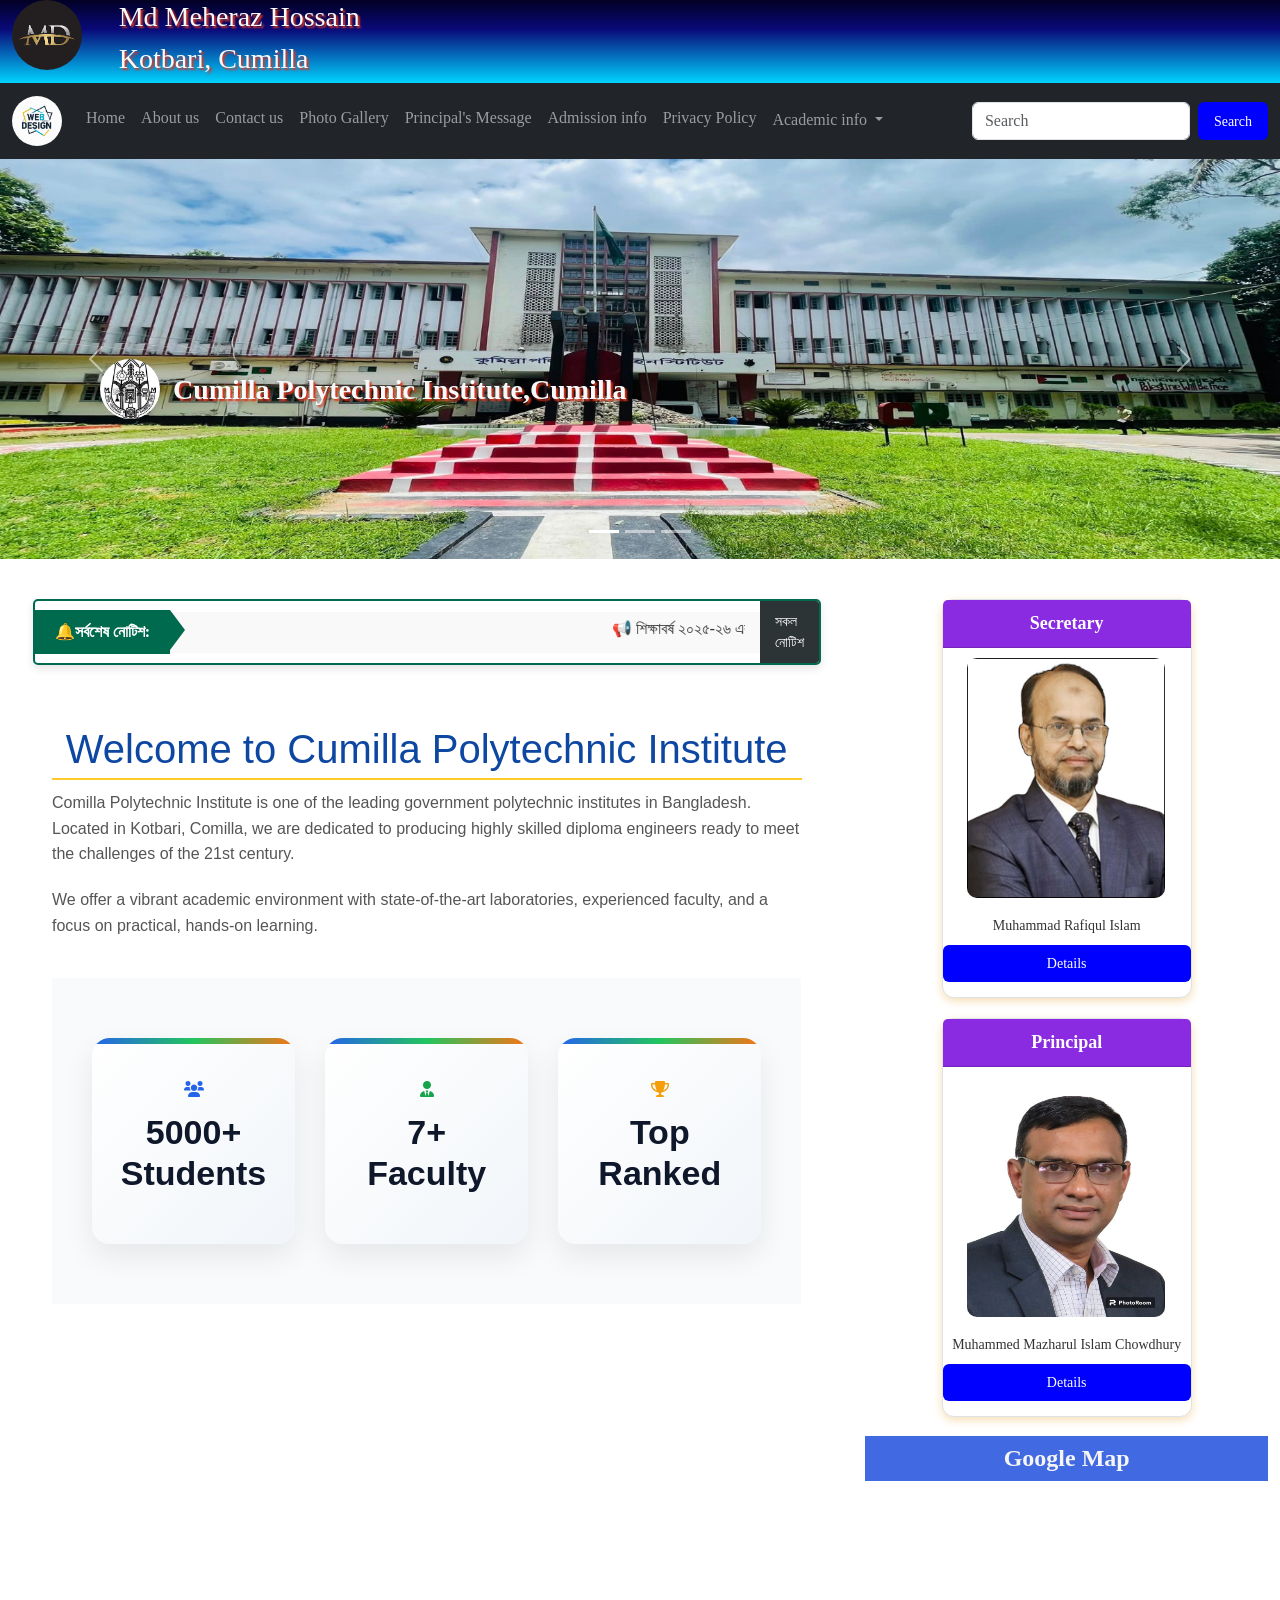
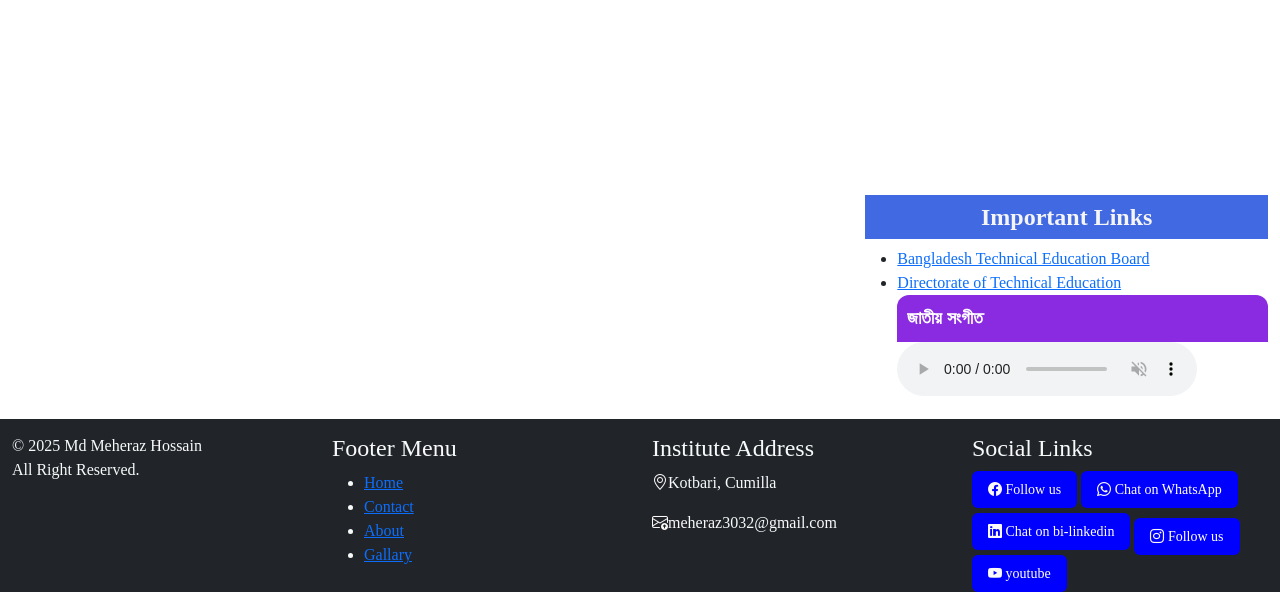
==== index.html @ 3ea8db89 "Add files via upload" ====
<!doctype html>
<html lang="en">

<head>
  <meta charset="utf-8">
  <meta name="viewport" content="width=device-width, initial-scale=1">
  <title>Project-01</title>
  <link rel="stylesheet" href="mehe.css">
  <link rel="stylesheet" href="https://cdnjs.cloudflare.com/ajax/libs/font-awesome/6.0.0/css/all.min.css">
  <link rel="stylesheet" href="https://cdn.jsdelivr.net/npm/bootstrap-icons@1.13.1/font/bootstrap-icons.min.css">
  <link href="https://cdn.jsdelivr.net/npm/bootstrap@5.3.8/dist/css/bootstrap.min.css" rel="stylesheet"
    integrity="sha384-sRIl4kxILFvY47J16cr9ZwB07vP4J8+LH7qKQnuqkuIAvNWLzeN8tE5YBujZqJLB" crossorigin="anonymous">

  <style>
    body {
      font-family: 'Times New Roman', Times, serif;
    }

    .card {
      width: 250px;
      background-color: #ffffff;
      border: 1px solid #dee2e6;
      border-radius: 12px;
      text-align: center;
      box-shadow: 0 3px 10px wheat;
      padding-bottom: 15px;
      margin: 20px auto;
    }

    .card-header {
      background-color: blueviolet;
      color: white;
      font-size: 18px;
      font-weight: 600;
      padding: 10px;
      border-radius: 12px 12px 0 0;
    }

    .card img {
      width: 80%;
      height: 240px;
      border-radius: 10px;
      margin: 10px 24px;
    }

    .card h4 {
      font-size: 14px;
      margin: 10px 0;
      color: #333333;
    }

    .btn {
      background-color: blue;
      color: white;
      border: none;
      border-radius: 6px;
      padding: 8px 16px;
      cursor: pointer;
      font-size: 14px;
    }

    i.bi.bi {
      color: rgb(250, 248, 248);
    }

    i.bi-youtube {
      color: rgb(244, 247, 244);
    }

    .btn:hover {
      background-color: #00b4d8;
    }
  </style>
</head>



<body>
  <!-- Header Start Here -->
  <div class="container-fluid bgc">
    <div class="row">
      <div class="col-md-1">
        <img src="image/Logo.png" class="img-fluid rounded-pill" width="70" alt="">
      </div>
      <div class="col-md-11">
        <h3 class="text-light title">Md Meheraz Hossain</h3>
        <h3 class="text-light title">Kotbari, Cumilla</h3>
      </div>
    </div>
  </div>



  <!-- Navber Start Here -->
  <nav class="navbar navbar-expand-sm navbar-dark bg-dark canva  sticky-top mx-0">
    <div class="container-fluid">
      <a class="navbar-brand" href="javascript:void(0)"><img src="image/Logo-02.jpg" class="img-fluid rounded-pill"
          width="50" alt=""></a>
      <button class="navbar-toggler" type="button" data-bs-toggle="collapse" data-bs-target="#mynavbar">
        <span class="navbar-toggler-icon"></span>
      </button>
      <div class="collapse navbar-collapse" id="mynavbar">
        <ul class="navbar-nav me-auto">
          <li class="nav-item">
            <a class="nav-link" href="index.html">
              <h6>Home</h6>
            </a>
          </li>
          <li class="nav-item">
            <a class="nav-link" href="About.html">
              <h6>About us</h6>
            </a>
          </li>
          <li class="nav-item">
            <a class="nav-link" href="contact.html">
              <h6>Contact us</h6>
            </a>
          </li>
          <li class="nav-item">
            <a class="nav-link" href="photo-gallery.html">
              <h6>Photo Gallery</h6>
            </a>
          </li>
          <li class="nav-item">
            <a class="nav-link" href="principal.html">
              <h6>Principal's Message</h6>
            </a>
          </li>
           <li class="nav-item">
            <a class="nav-link" href="Admission.html">
              <h6>Admission info</h6>
            </a>
          </li>
          <li class="nav-item">
            <a class="nav-link" href="privacy-policy.html">
              <h6>Privacy Policy</h6>
            </a>
          </li>
          <li class="nav-item dropdown">
            <a class="nav-link dropdown-toggle" href="#" role="button" data-bs-toggle="dropdown" aria-expanded="false">
              Academic info
            </a>

            <ul class="dropdown-menu">
              <li><a class="dropdown-item" href="calender.html">Academic Calender </a></li>
              <li><a class="dropdown-item" href="departments.html">Depertments</a></li>
              <li><a class="dropdown-item" href="faculty.html">Faculty Member</a></li>
              <li><a class="dropdown-item" href="Notice & News.html">Notice & News</a></li>
              <li>
                <hr class="dropdown-divider">
              </li>
              <li><a class="dropdown-item" href="#">Something else here</a></li>
            </ul>
          </li>
        </ul>

        <form class="d-flex">
          <input class="form-control me-2" type="text" placeholder="Search">
          <button class="btn btn-primary" type="button">Search</button>
        </form>
      </div>
    </div>
  </nav>
  <!-- Navber End Here -->



  <!-- Carousel -->
  <div class="position">
    <div id="demo" class="carousel slide banner" data-bs-ride="carousel">

      <!-- Indicators/dots -->
      <div class="carousel-indicators">
        <button type="button" data-bs-target="#demo" data-bs-slide-to="0" class="active"></button>
        <button type="button" data-bs-target="#demo" data-bs-slide-to="1"></button>
        <button type="button" data-bs-target="#demo" data-bs-slide-to="2"></button>
      </div>

      <!-- The slideshow/carousel -->
      <div class="carousel-inner logo_banner">
        <div class="carousel-item active">
          <img src="image/cpi1.jpg" alt="Los Angeles" class="d-block w-100" width="400" height="400">
        </div>
        <div class="carousel-item">
          <img src="image/cpi2.jpg" alt="Chicago" class="d-block w-100" width="400" height="400">
        </div>
        <div class="carousel-item">
          <img src="image/cpi3.jpg" alt="New York" class="d-block w-100" width="400" height="400">
        </div>
      </div>

      <!-- Left and right controls/icons -->
      <button class="carousel-control-prev" type="button" data-bs-target="#demo" data-bs-slide="prev">
        <span class="carousel-control-prev-icon"></span>
      </button>
      <button class="carousel-control-next" type="button" data-bs-target="#demo" data-bs-slide="next">
        <span class="carousel-control-next-icon"></span>
      </button>
    </div>

    <!-- Carousel end Here -->

    <div class="site_logo">
      <img src="image/Cumilla Logo.jpeg" width="60" height="60" class="img-fluid rounded-pill" alt="">
      <h3 class="text-light title">Cumilla Polytechnic Institute,Cumilla </h3>
    </div>
  </div>

  <!-- Main Content Start Here -->
  <div class="container-fluid" style="margin-top: 20px;">
    <div class="row">
      <div class="col-sm-8">
        <div class="notice-board-container">
          <div class="notice-label">
            <span class="bell-icon">🔔</span>সর্বশেষ নোটিশ:
          </div>
          <div class="notice-content">
            <marquee behavior="scroll" direction="left" onmouseover="this.stop();" onmouseout="this.start();">
              <a href="Admission.html" class="notice-link">📢 শিক্ষাবর্ষ ২০২৫-২৬ এর ডিপ্লোমা ইন ইঞ্জিনিয়ারিং ভর্তির
                আবেদন শুরু হয়েছে। বিস্তারিত জানতে এখানে ক্লিক করুন।</a>
              <span class="separator">|</span>
              <a href="#" class="notice-link">🕒 পরীক্ষার রুটিন ও ফলাফল সংক্রান্ত নোটিশ প্রকাশিত হয়েছে।</a>
            </marquee>
          </div>
          <div class="all-notice-btn">
            <a href="#">সকল নোটিশ</a>
          </div>
        </div>

        <style>
          .notice-board-container {
            display: flex;
            align-items: center;
            background: #fff;
            border: 2px solid #006a4e;
            /* সবুজ বর্ডার */
            border-radius: 5px;
            margin: 20px auto;
            max-width: 95%;
            overflow: hidden;
            box-shadow: 0 4px 8px rgba(0, 0, 0, 0.1);
          }

          .notice-label {
            background: #006a4e;
            color: white;
            padding: 10px 20px;
            font-weight: bold;
            white-space: nowrap;
            position: relative;
          }

          /* লেবেলের ডানপাশে একটি তীরের মতো ডিজাইন */
          .notice-label::after {
            content: "";
            position: absolute;
            right: -15px;
            top: 0;
            border-top: 20px solid transparent;
            border-bottom: 20px solid transparent;
            border-left: 15px solid #006a4e;
            z-index: 1;
          }

          .notice-content {
            flex-grow: 1;
            padding: 5px 15px;
            background: #f9f9f9;
          }

          .notice-link {
            text-decoration: none;
            color: #333;
            font-weight: 500;
            font-size: 16px;
            transition: color 0.3s;
          }

          .notice-link:hover {
            color: #d63031;
          }

          .separator {
            margin: 0 20px;
            color: #ccc;
          }

          .all-notice-btn a {
            background: #2d3436;
            color: white;
            text-decoration: none;
            padding: 10px 15px;
            font-size: 14px;
            display: block;
            transition: 0.3s;
          }

          .all-notice-btn a:hover {
            background: #000;
          }

          /* মোবাইল স্ক্রিনের জন্য অ্যাডজাস্টমেন্ট */
          @media (max-width: 768px) {
            .notice-label {
              padding: 8px 10px;
              font-size: 14px;
            }

            .notice-label::after {
              display: none;
            }
          }
        </style>


        <div class="row">
          <div class="col-sm-12">
            <div class="main-body">
              <section class="welcome-section">
                <h1>Welcome to Cumilla Polytechnic Institute</h1>
                <div class="underline"></div>
                <p>Comilla Polytechnic Institute is one of the leading government polytechnic institutes in Bangladesh.
                  Located in Kotbari, Comilla, we are dedicated to producing highly skilled diploma engineers ready to
                  meet the challenges of the 21st century.</p>
                <p>We offer a vibrant academic environment with state-of-the-art laboratories, experienced faculty, and
                  a focus on practical, hands-on learning.</p>
              </section>

              <div class="stats-container">
                <div class="card_grp">
                  <div class="icon blue-icon"><i class="fas fa-users"></i></div>
                  <h3>5000+ Students</h3>
                </div>
                <div class="card_grp">
                  <div class="icon blue-icon"><i class="fas fa-user-tie"></i></div>
                  <h3>7+ Faculty</h3>
                </div>
                <div class="card_grp">
                  <div class="icon blue-icon"><i class="fas fa-trophy"></i></div>
                  <h3>Top Ranked</h3>
                </div>
              </div>
            </div>

          </div>
        </div>
      </div>
      <div class="col-sm-4">
        <div class="sidebar text-center">
          <div class="card">
            <div class="card-header">Secretary</div>
            <img src="image/secretary.sir.jpg" width="100" height="100" alt="Secretary">
            <h4>Muhammad Rafiqul Islam</h4>
            <button class="btn">Details</button>
          </div>
        </div>

        <div class="sidebar text-center">
          <div class="card">
            <div class="card-header">Principal</div>
            <img src="image/principal img.jpeg" width="100" height="100" alt="Principal">
            <h4>Muhammed Mazharul Islam Chowdhury</h4>
            <button class="btn">Details</button>
          </div>
        </div>

        <div class="sidebar">
          <h4 class="p_ple">Google Map</h4>
          <iframe
            src="https://www.google.com/maps/embed?pb=!1m18!1m12!1m3!1d228.79051742431903!2d91.13673626066957!3d23.437069340367866!2m3!1f0!2f0!3f0!3m2!1i1024!2i768!4f13.1!3m3!1m2!1s0x37547f2f94fc6a39%3A0x3cc0e0e8cdfa942f!2sComputer%20Technology!5e0!3m2!1sen!2sbd!4v1760812159536!5m2!1sen!2sbd"
            width="400" height="300" style="border:0;" allowfullscreen="" loading="lazy"
            referrerpolicy="no-referrer-when-downgrade"></iframe>
        </div>

        <div class="sidebar">
          <h4 class="p_ple">Important Links</h4>
          <ul>
            <li><a href="https://bteb.gov.bd/">Bangladesh Technical Education Board</a></li>
            <li><a href="https://techedu.gov.bd/">Directorate of Technical Education</a></li>
            <div class="card-header">জাতীয় সংগীত</div>

            <audio controls autoplay muted>
              <source src="horse.ogg" type="audio/ogg">
              <source
                src="https://shed.portal.gov.bd/sites/default/files/files/shed.portal.gov.bd/page/252f2bf9_677f_48e7_8546_7cb5287d899d/bd_national_anthem.mp3"
                type="audio/mpeg">

            </audio>
          </ul>
        </div>
      </div>
    </div>
  </div>

  <!-- Footer Start Here -->
  <div class="container-fluid bg-dark text-light">
    <div class="row">
      <div style="margin-top: 15px;" class="col-md-3">
        © 2025 Md Meheraz Hossain
        <div>All Right Reserved.</div>
      </div>
      <div style="margin-top: 15px;" class="col-md-3">
        <h4>Footer Menu</h4>
        <ul>

          <li><a href="index.html">Home</a></li>
          <li><a href="contact.html">Contact</a></li>
          <li><a href="about.html">About</a></li>
          <li><a href="photo-gallery.html">Gallary</a></li>
        </ul>
      </div>
      <div style="margin-top: 15px;" class="col-md-3">
        <h4>Institute Address</h4>
        <p><i class="bi bi-geo-alt"></i>Kotbari, Cumilla</p>
        <p><i class="bi bi-envelope-arrow-up"></i>meheraz3032@gmail.com</p>
      </div>
      <div style="margin-top: 15px;" class="col-md-3">

        <h4>Social Links</h4>

        <a href="https://www.facebook.com/me/" target="_blank" class="btn btn-success">
          <i class="bi bi-facebook"></i> Follow us</a>

        <a href="https://wa.me/+8801747613278" target="_blank" class="btn btn-success">
          <i class="bi bi-whatsapp"></i> Chat on WhatsApp</a>

        <a href="https://www.linkedin.com/in/mehe-raz-795b04396/" target="_blank" class="btn btn-success">
          <i class="bi bi-linkedin"></i> Chat on bi-linkedin</a>

        <a style="margin-top: 10px;" href="https://www.instagram.com/meheraz_hossan_30/?__pwa=1#" target="_blank"
          class="btn btn-success">
          <i class="bi bi-instagram"></i> Follow us</a>

        <a href="https://www.youtube.com/@Md.MeherazHossain-30" target="_blank" class="btn btn-success">
          <i class="bi bi-youtube"></i> youtube</a>

      </div>
    </div>
  </div>

  <script src="https://cdn.jsdelivr.net/npm/bootstrap@5.3.8/dist/js/bootstrap.bundle.min.js"
    integrity="sha384-FKyoEForCGlyvwx9Hj09JcYn3nv7wiPVlz7YYwJrWVcXK/BmnVDxM+D2scQbITxI"
    crossorigin="anonymous"></script>
</body>

</html>
---- mehe.css ----
.bgc {
   background: linear-gradient(180deg,rgba(2, 0, 36, 1) 0%, rgba(9, 9, 121, 1) 35%, rgba(0, 212, 255, 1) 100%);
}

.title {
    text-shadow: 2px 2px 2px #df351e;
}

.p_ple {
    color: whitesmoke;
    background-color: royalblue;
    text-align: center;
    margin-top: -1px;
    padding: 8px;
    font-weight: 700;
}

i.bi.bi {
    color: rgb(250, 248, 248);
}

i.bi-youtube {
    color: rgb(235, 235, 241);
}

.btn:hover {
    background-color: #00b4d8;
}

.position {
    position: relative;

}

.site_logo {
    position: absolute;
    /* z-index: 10;   */
    color: white;
    text-shadow: red;
    left: 100px;
    top: 200px;
    display: flex;
    align-items: center;
}

.site_logo h3 {
    margin-top: 10px;
    margin-left: 13px;
    font-weight: 700;
}

/* .logo_banner{
    position: relative;
    z-index: 1;
} */
.admin_notice {

    background: beige;
    border: 1px solid black;
    padding-left: 5px;
    padding-top: 10px;
}
.p_ple_msg {
    margin-top: 10px;
}

.p_ple_msg p {
    margin: 5px;
}

.p_ple_msg h3 {
    background-color: green;
    color: white;
    padding: 10px;
}

.dptment {
    margin-bottom: 80px;
}
.main-body {
   padding:40px;
   background-color: #ffffff;
   font-family: 'Segoe UI',sans-serif;
}
.welcome-section h1{
    text-align: center;
    margin-bottom: 50px;
    color:#0d47a1;
    font-weight: 28px;
    margin-bottom:5px;
}
.underline{
    width: 750px;
    height: 2px;
    background-color: #ffca28;
    margin-bottom: 10px;
}
.welcome-section p{
    color:#555;
    line-height: 1.6;
    margin-bottom: 20px;
    font-size: 16px;
    max-width: 1000px;
}
.stats-container {
    display: flex;
    gap: 20px;
    margin-top: 40px;
}
/* Section container */
.stats-container {
  display: flex;
  justify-content: space-between;
  align-items: center;
  gap: 30px;
  padding: 60px 40px;
  background: #f8fafc;
}

/* Card base */
.card_grp {
  flex: 1;
  background: linear-gradient(135deg, #ffffff, #f1f5f9);
  padding: 40px 20px;
  border-radius: 18px;
  text-align: center;
  box-shadow: 0 12px 30px rgba(0,0,0,0.08);
  transition: all 0.35s ease;
  position: relative;
  overflow: hidden;
}

/* Hover luxury effect */
.card_grp:hover {
  transform: translateY(-10px);
  box-shadow: 0 20px 45px rgba(0,0,0,0.18);
}

/* Gradient top glow */
.card_grp::before {
  content: "";
  position: absolute;
  top: 0;
  left: 0;
  height: 6px;
  width: 100%;
  background: linear-gradient(90deg, #2563eb, #22c55e, #f97316);
}

/* Icon */
.icon_blue-icon i {
  font-size: 36px;
  margin-bottom: 15px;
  color: #2563eb;
}

/* Main text (4000+ Students etc.) */
.card_grp h3 {
  font-size: 34px;
  font-weight: 800;
  color: #0f172a;
  margin: 10px 0;
}

/* Small subtitle (Active Learners) */
.card_grp span,
.card_grp small {
  display: block;
  font-size: 14px;
  color: #64748b;
  letter-spacing: 0.5px;
}

/* Individual card color tuning */
.card_grp:nth-child(1) i {
  color: #2563eb;
}

.card_grp:nth-child(2) i {
  color: #16a34a;
}

.card_grp:nth-child(3) i {
  color: #f59e0b;
}

/* Responsive */
@media (max-width: 768px) {
  .stats-container {
    flex-direction: column;
  }
}
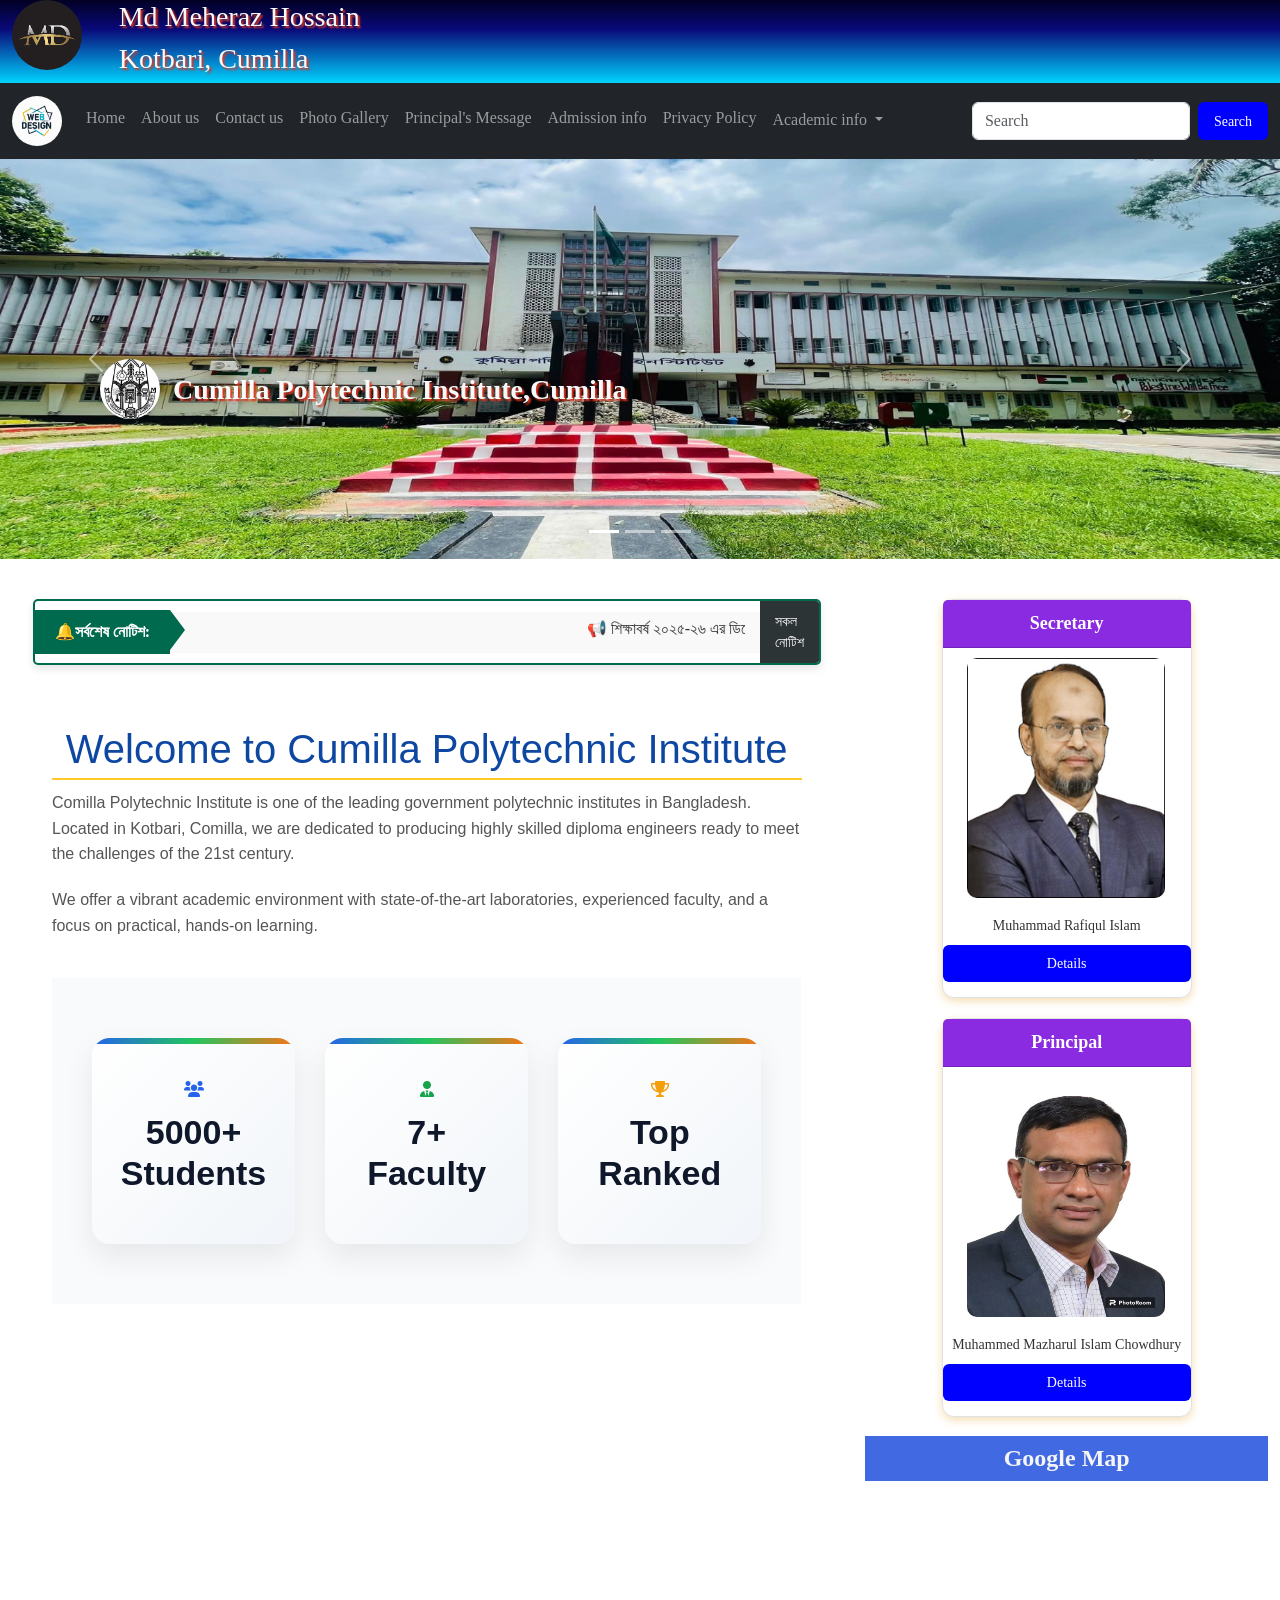
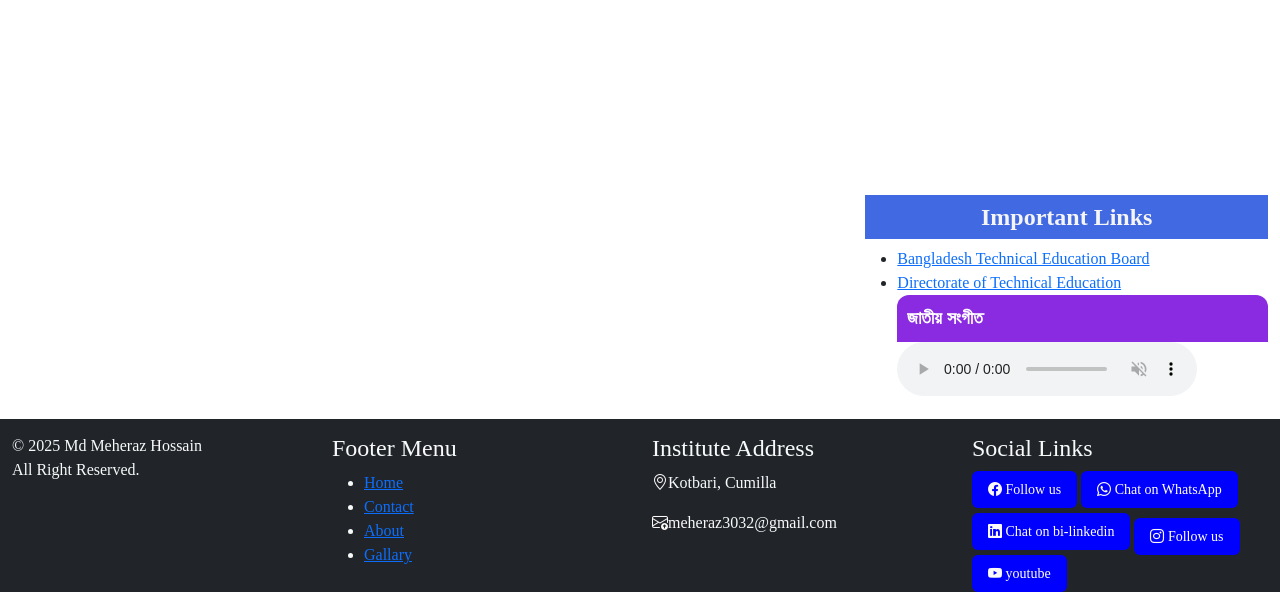
==== commit 790c47eb: "Update index.html" ====
--- a/index.html
+++ b/index.html
@@ -382,7 +382,7 @@
             <audio controls autoplay muted>
               <source src="horse.ogg" type="audio/ogg">
               <source
-                src="https://shed.portal.gov.bd/sites/default/files/files/shed.portal.gov.bd/page/252f2bf9_677f_48e7_8546_7cb5287d899d/bd_national_anthem.mp3"
+                src="https://objectstorage.ap-dcc-gazipur-1.oraclecloud15.com/n/axvjbnqprylg/b/V2Ministry/o/general-space/bd_national_anthem.mp3"
                 type="audio/mpeg">
 
             </audio>
@@ -443,4 +443,5 @@
     crossorigin="anonymous"></script>
 </body>
 
-</html>+
+</html>
